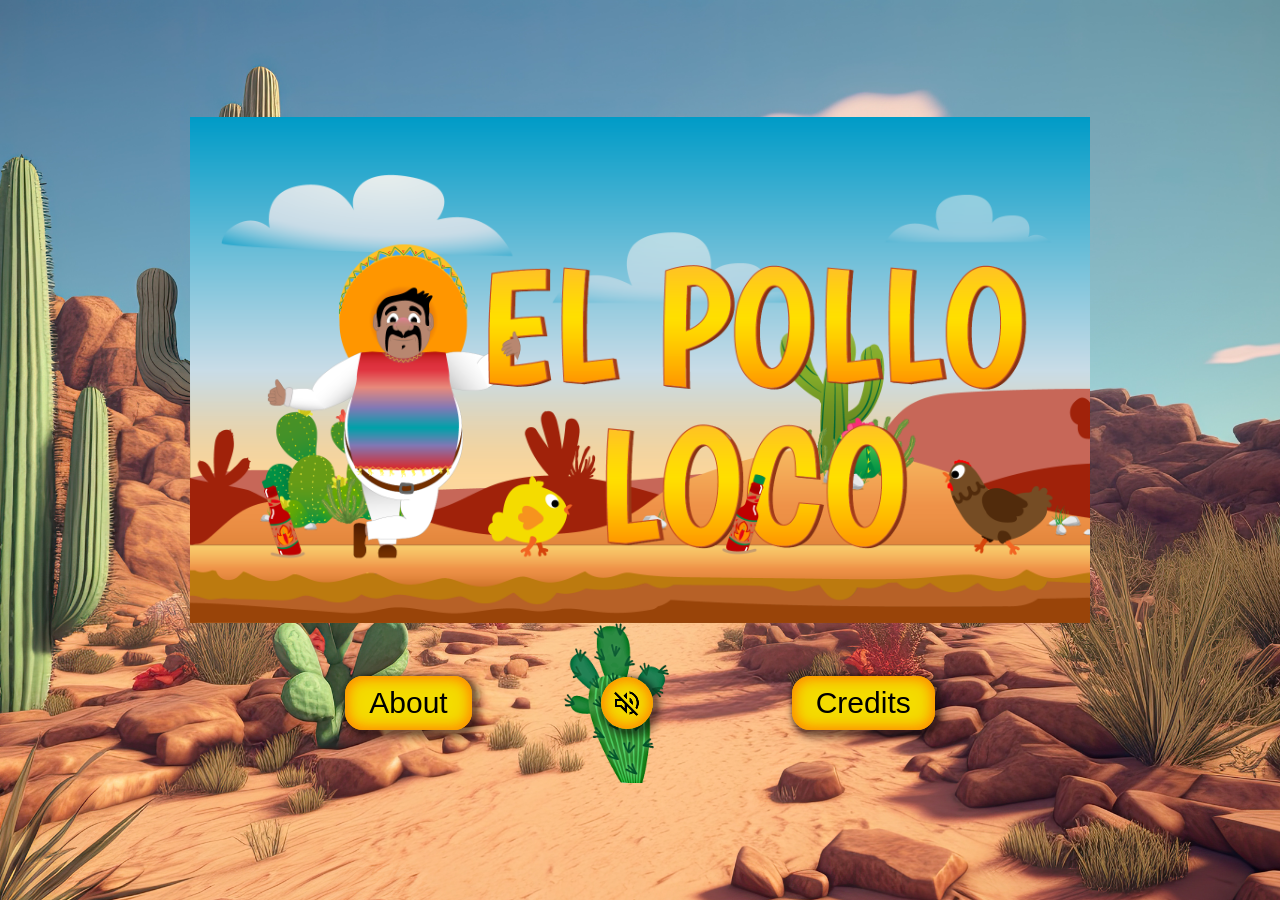
==== title.html @ b1430e33 "create presentation page (unfinished)" ====
<!DOCTYPE html>
<html lang="en">
<head>
  <meta charset="UTF-8">
  <meta name="viewport" content="width=device-width, initial-scale=1.0">
  <title>El pollo loco</title>
  <link rel="stylesheet" href="style.css">
  <script src="./js/navigation.js"></script>
</head>
<body>
  <div class="container">
    <picture class="bg-picture">
      <source media="(min-width: 1200px)" srcset="./assets/backgrounds/desert-cacti-nature-xl.png"/>
      <source media="(min-width: 800px)" srcset="./assets/backgrounds/desert-cacti-nature-l.png"/>
      <source media="(min-width: 480px)" srcset="./assets/backgrounds/desert-cacti-nature-m.png"/>
      <source media="(min-width: 320px)" srcset="./assets/backgrounds/desert-cacti-nature-s.png"/>
      <img 
        src="./assets/backgrounds/desert-cacti-nature-xl.png" 
        alt="graphic of a desert" 
        class="bg-image">
    </picture>

    <!-- <audio controls autoplay loop> -->
    <!-- <audio controls autoplay loop hidden>
      <source src="./audio/happy-acoustic-pop-in-latin-feel-224317-[AudioTrimmer.com].mp3" type="audio/ogg">
      <source src="./audio/happy-acoustic-pop-in-latin-feel-224317-[AudioTrimmer.com].mp3" type="audio/mpeg">
      Your browser does not support the audio element.
    </audio> -->

    <div class="game">
      <div id="informations" class="content-frame">
        <img src="./img/9_intro_outro_screens/start/startscreen_1.png" alt="start image El Pollo loco" class="content-frame">
      </div>

      <div class="buttons-div">
        <button class="title-button" onclick="displayContent('story')">About</button>
        <img src="./assets/dancing-cactus.gif" alt="dancing cactus" class="cactus" >
        <!-- <img src="./assets/dancing-cactus.gif" alt="dancing cactus" style="width:160px; height:160px;" onclick="playMusic(latinoDance)"> -->
        <!-- <button class="title-button sound" onclick="playMusic(latinoMusic)">+</button> -->
        <img id="soundIcon" src="./assets/volume_off.png" class="title-button sound" onclick="playMusic(latinoMusic)">
        <button class="title-button" onclick="displayContent('credits')">Credits</button>
      </div>
    </div>
  </div>
  
</body>
</html>
---- style.css ----
* {
  margin: 0;
  padding: 0;
  box-sizing: border-box;
}

body {

  background-color: rgb(123, 171, 185);
  /* background-color: rgb(239, 188, 122); */
}
.container {
  position: relative;
  display: flex;
  justify-content: center; /* zentriert Canvas */
  align-items: center;     /* zentriert vertikal */
  height: 100vh;           /* volle Höhe */
  overflow: hidden;        /* Bild nicht rausstehen lassen */
}

/* Bild wie Background */
.bg-picture, 
.bg-image {
  position: absolute;
  top: 0;
  left: 0;
  width: 100%;
  height: 100%;
}

.bg-image {
  object-fit: cover;  /* genau wie background-size: cover */
  z-index: -1;        /* nach hinten legen */
}

.game {
  position: relative;
  z-index: 1;
  text-align: center;
}

canvas {
  display: block;
  margin: 0 auto;
  background-color: black;
}


.content-frame {
  width: 900px;
  /* height: auto; */
  height: 506px;
}

.buttons-div {
  max-width: 900px;
  height: auto;
  display: flex;
  justify-content: center;
  align-items: center;
  gap: 80px;
}

.cactus {
  width: 160px;
  height: 160px;
  position: relative;
}

.title-button {
  border: none;
  outline: none;
  padding: 10px 24px;
  background-color:rgb(244, 220, 0);
  box-shadow: inset 0 0 18px rgb(255, 140, 0),
    inset 0 0 12px rgb(255, 140, 0),
    2px 2px 3px 3px rgb(0, 0, 0, 0.2),
    4px 4px 6px 5px rgb(0, 0, 0, 0.35);
  border-radius: 18px;
  font-size: 30px;
}

.title-button:hover {
  box-shadow: -8px -8px 20px 6px rgb(255, 140, 0),
    8px 8px 20px 6px rgb(255, 140, 0);
  transition: 225ms ease-in-out;
}

.sound {
  position: absolute;
  margin: 0 auto;
  border-radius: 50px;
  padding: 10px;
  margin-right:26px;
}

.content {
  background-color: rgb(254, 243, 185);
  border-radius: 24px;
  padding: 36px;
}



/* .container {
  
  position: relative;
  width: 100%;
  height: 100vh; */
  /* background-color: rgb(239, 188, 122); */
/* } */

/* .container > img {
  width: 1900px;
  height: auto;
  object-fit: cover;

    position: absolute;
  top: 0;
  left: 0;
  bottom: 0;
  right: 0;
} */

/* .container > picture { */
/* .container > img { */
  /* position: relative; */
  /* width: 1600px; */
  /* height: 100%; */

  /* object-fit: cover;
} */

/* .game { */
  /* position: absolute;
  top: 0;
  left: 0;
  bottom: 0;
  right: 0; */

  /* width: auto;
  margin: auto;
  z-index: 2;
    display: flex;
  flex-direction: column;
  align-items: center;
  justify-content: center;
} */

/* canvas { */
  /* position: absolute;
  top: 0;
  left: 0;
  bottom: 0;
  right: 0;
  width: auto;
  margin: auto;
  z-index: 2; */

  /* background-color: black;
} */
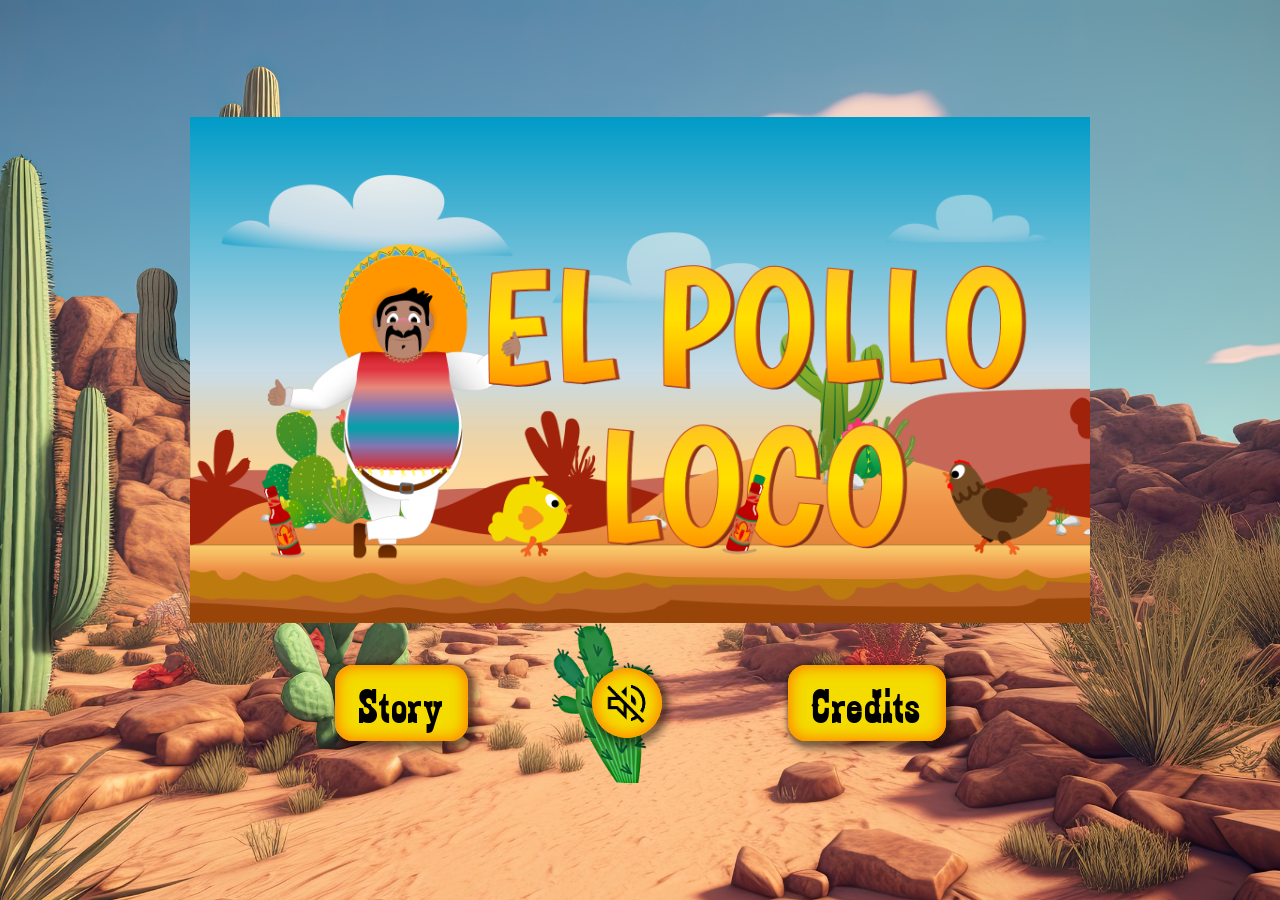
==== commit ea014448: "styling intro page, add favicon" ====
--- a/title.html
+++ b/title.html
@@ -3,6 +3,7 @@
 <head>
   <meta charset="UTF-8">
   <meta name="viewport" content="width=device-width, initial-scale=1.0">
+  <link rel="icon" type="image/x-icon" href="./assets/favicon.png">
   <title>El pollo loco</title>
   <link rel="stylesheet" href="style.css">
   <script src="./js/navigation.js"></script>
@@ -33,12 +34,12 @@
       </div>
 
       <div class="buttons-div">
-        <button class="title-button" onclick="displayContent('story')">About</button>
+        <button class="title-button big" onclick="displayContent('story')">Story</button>
         <img src="./assets/dancing-cactus.gif" alt="dancing cactus" class="cactus" >
         <!-- <img src="./assets/dancing-cactus.gif" alt="dancing cactus" style="width:160px; height:160px;" onclick="playMusic(latinoDance)"> -->
         <!-- <button class="title-button sound" onclick="playMusic(latinoMusic)">+</button> -->
-        <img id="soundIcon" src="./assets/volume_off.png" class="title-button sound" onclick="playMusic(latinoMusic)">
-        <button class="title-button" onclick="displayContent('credits')">Credits</button>
+        <img id="soundIcon" src="./assets/volume_off.png" class="title-button sound icon" onclick="playMusic(latinoMusic)">
+        <button class="title-button big" onclick="displayContent('credits')">Credits</button>
       </div>
     </div>
   </div>
--- a/style.css
+++ b/style.css
@@ -4,11 +4,18 @@
   box-sizing: border-box;
 }
 
+@font-face {
+  font-family: 'Zabars';
+  src: url('./fonts/Zabars.ttf') format('truetype');
+}
+
 body {
-
-  background-color: rgb(123, 171, 185);
+  background-color: rgb(207, 138, 92);
+  /* back#ground-color: rgb(123, 171, 185); */
   /* background-color: rgb(239, 188, 122); */
-}
+  font-family: 'Zabars', Arial, Helvetica, sans-serif;
+}
+
 .container {
   position: relative;
   display: flex;
@@ -61,6 +68,10 @@
   gap: 80px;
 }
 
+.narrow-gap {
+  gap: 50px
+}
+
 .cactus {
   width: 160px;
   height: 160px;
@@ -70,20 +81,52 @@
 .title-button {
   border: none;
   outline: none;
-  padding: 10px 24px;
   background-color:rgb(244, 220, 0);
   box-shadow: inset 0 0 18px rgb(255, 140, 0),
     inset 0 0 12px rgb(255, 140, 0),
     2px 2px 3px 3px rgb(0, 0, 0, 0.2),
     4px 4px 6px 5px rgb(0, 0, 0, 0.35);
   border-radius: 18px;
-  font-size: 30px;
-}
-
-.title-button:hover {
+  font-family: 'Zabars';
+  cursor: pointer;
+}
+
+.big {
+  padding: 14px 24px 8px;
+  font-size: 48px;
+  letter-spacing: 1.5px;
+}
+
+.medium {
+  box-shadow: inset 0 0 13px rgb(255, 140, 0),
+    inset 0 0 10px rgb(255, 140, 0);
+  padding: 10px 20px 8px;
+  font-size: 32px;
+  letter-spacing: 1.5px;
+}
+
+.medium:hover {
+  box-shadow: 3px 3px 6px 2px rgb(255, 140, 0, 0.7),
+    -3px -3px 6px 2px rgb(255, 140, 0, 0.7);
+  transition: all 225ms ease-in-out;
+}
+
+.icon {
+  width: 70px;
+  height: 70px;
+}
+
+.home {
+  width: 65px;
+  height: 50px;
+  padding: 6px 12px;
+}
+
+.big:hover,
+.sound:hover {
   box-shadow: -8px -8px 20px 6px rgb(255, 140, 0),
     8px 8px 20px 6px rgb(255, 140, 0);
-  transition: 225ms ease-in-out;
+  transition: all 225ms ease-in-out;
 }
 
 .sound {
@@ -98,9 +141,73 @@
   background-color: rgb(254, 243, 185);
   border-radius: 24px;
   padding: 36px;
-}
-
-
+  letter-spacing: 0.9px;
+  font-size: 36px;
+  line-height: 40px;
+  color: rgb(84, 39, 7);
+  display: flex;
+  flex-direction: column;
+  row-gap: 26px;
+}
+
+/* .content p:last-of-type {
+  margin-bottom: 20px;
+} */
+
+.middle {
+  display: flex;
+  flex-direction: column;
+  align-items: center;
+}
+
+/* table, td {
+  border: 1px solid red;
+} */
+
+.key {
+  border: 2px solid rgb(84, 39, 7);
+  border-radius: 12px;
+  width: 50px;
+  height: 50px;
+  padding: 3px;
+}
+
+.moves td > img:nth-of-type(3) {
+  padding: 0 12px;
+}
+
+table {
+  border-collapse: collapse;
+}
+
+table a {
+  color: rgb(127, 80, 29);
+  text-decoration: none;
+}
+
+td, td > img {
+  text-align: left;
+  vertical-align: middle;
+  height: 58px;
+  /* border: 1px solid red; */
+}
+
+.moves tr > td:first-of-type {
+  width: 130px;
+}
+
+.moves span {
+  padding: 4px 12px 5px;
+}
+
+.credits tr > td:first-of-type {
+  width: 260px;
+}
+
+.credits td {
+  height: 44px;
+  font-size: 32px;
+}
 
 /* .container {
   
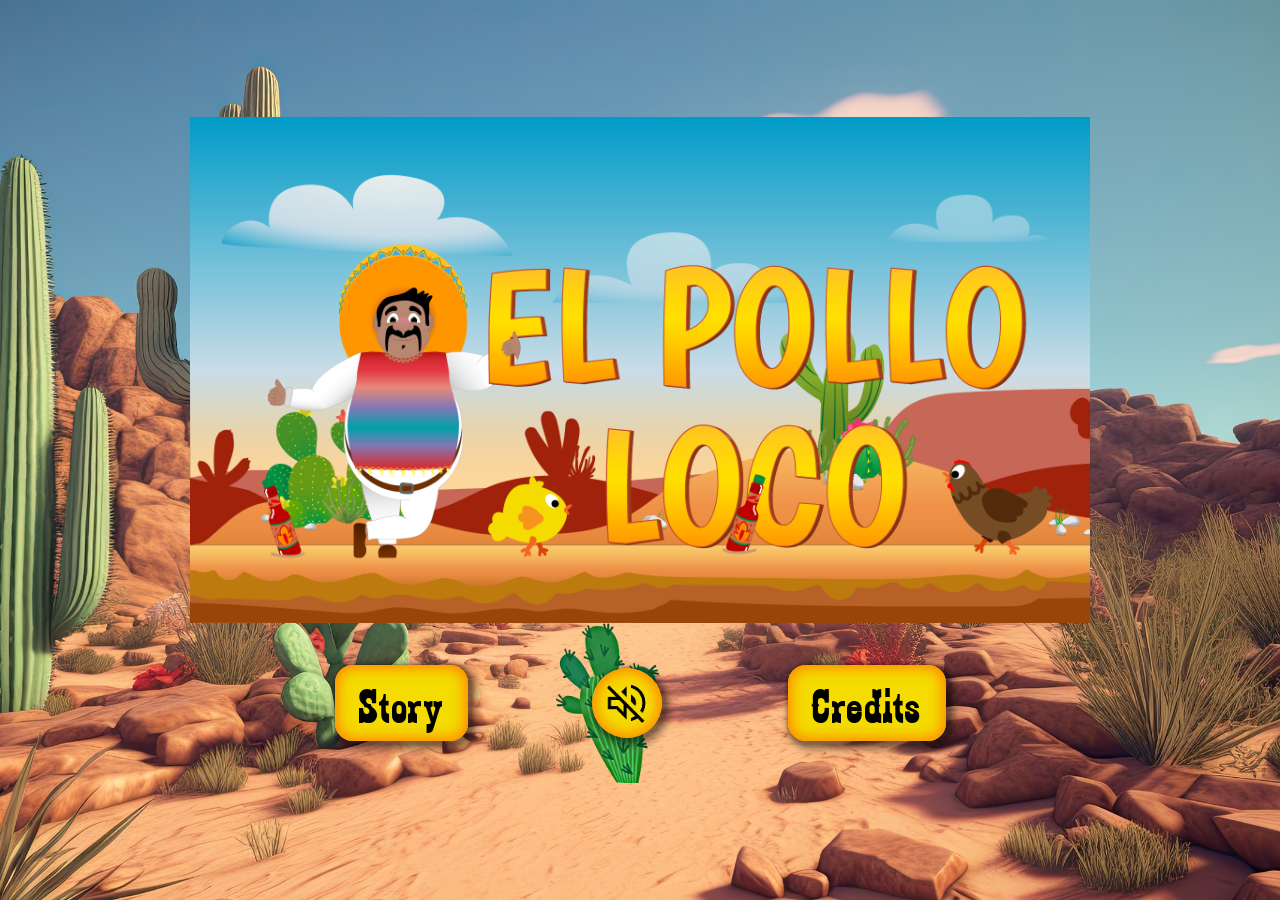
==== commit 56dbab9f: "improved styling of intro and game" ====
--- a/title.html
+++ b/title.html
@@ -10,7 +10,7 @@
 </head>
 <body>
   <div class="container">
-    <picture class="bg-picture">
+    <picture class="bg-picture" onclick="playMusic(latinoMusic)">
       <source media="(min-width: 1200px)" srcset="./assets/backgrounds/desert-cacti-nature-xl.png"/>
       <source media="(min-width: 800px)" srcset="./assets/backgrounds/desert-cacti-nature-l.png"/>
       <source media="(min-width: 480px)" srcset="./assets/backgrounds/desert-cacti-nature-m.png"/>
@@ -38,7 +38,7 @@
         <img src="./assets/dancing-cactus.gif" alt="dancing cactus" class="cactus" >
         <!-- <img src="./assets/dancing-cactus.gif" alt="dancing cactus" style="width:160px; height:160px;" onclick="playMusic(latinoDance)"> -->
         <!-- <button class="title-button sound" onclick="playMusic(latinoMusic)">+</button> -->
-        <img id="soundIcon" src="./assets/volume_off.png" class="title-button sound icon" onclick="playMusic(latinoMusic)">
+        <img id="soundIcon" src="./assets/volume_off.png" class="title-button circle sound icon" onclick="playMusic(latinoMusic)">
         <button class="title-button big" onclick="displayContent('credits')">Credits</button>
       </div>
     </div>
--- a/style.css
+++ b/style.css
@@ -13,6 +13,7 @@
   background-color: rgb(207, 138, 92);
   /* back#ground-color: rgb(123, 171, 185); */
   /* background-color: rgb(239, 188, 122); */
+  background-color: linear-gradient(to bottom, rgb(123, 171, 185), rgb(207, 138, 92));
   font-family: 'Zabars', Arial, Helvetica, sans-serif;
 }
 
@@ -25,6 +26,10 @@
   overflow: hidden;        /* Bild nicht rausstehen lassen */
 }
 
+.cont-gap {
+  gap: 40px;
+}
+
 /* Bild wie Background */
 .bg-picture, 
 .bg-image {
@@ -40,10 +45,23 @@
   z-index: -1;        /* nach hinten legen */
 }
 
+h1 {
+  font-size: 56px;
+  color: rgb(244, 220, 0);
+  letter-spacing: 4px;
+  text-shadow: 4px 4px 4px rgb(0, 0, 0, 0.5);
+}
+
 .game {
   position: relative;
   z-index: 1;
   text-align: center;
+}
+
+.vertical-spaceing {
+  display: flex;
+  flex-direction: column;
+  gap: 32px
 }
 
 canvas {
@@ -55,7 +73,6 @@
 
 .content-frame {
   width: 900px;
-  /* height: auto; */
   height: 506px;
 }
 
@@ -123,17 +140,20 @@
 }
 
 .big:hover,
-.sound:hover {
+.circle:hover {
   box-shadow: -8px -8px 20px 6px rgb(255, 140, 0),
     8px 8px 20px 6px rgb(255, 140, 0);
   transition: all 225ms ease-in-out;
 }
 
-.sound {
-  position: absolute;
+.circle {
   margin: 0 auto;
   border-radius: 50px;
   padding: 10px;
+}
+
+.sound {
+  position: absolute;
   margin-right:26px;
 }
 
@@ -150,19 +170,11 @@
   row-gap: 26px;
 }
 
-/* .content p:last-of-type {
-  margin-bottom: 20px;
-} */
-
 .middle {
   display: flex;
   flex-direction: column;
   align-items: center;
 }
-
-/* table, td {
-  border: 1px solid red;
-} */
 
 .key {
   border: 2px solid rgb(84, 39, 7);
@@ -189,7 +201,6 @@
   text-align: left;
   vertical-align: middle;
   height: 58px;
-  /* border: 1px solid red; */
 }
 
 .moves tr > td:first-of-type {
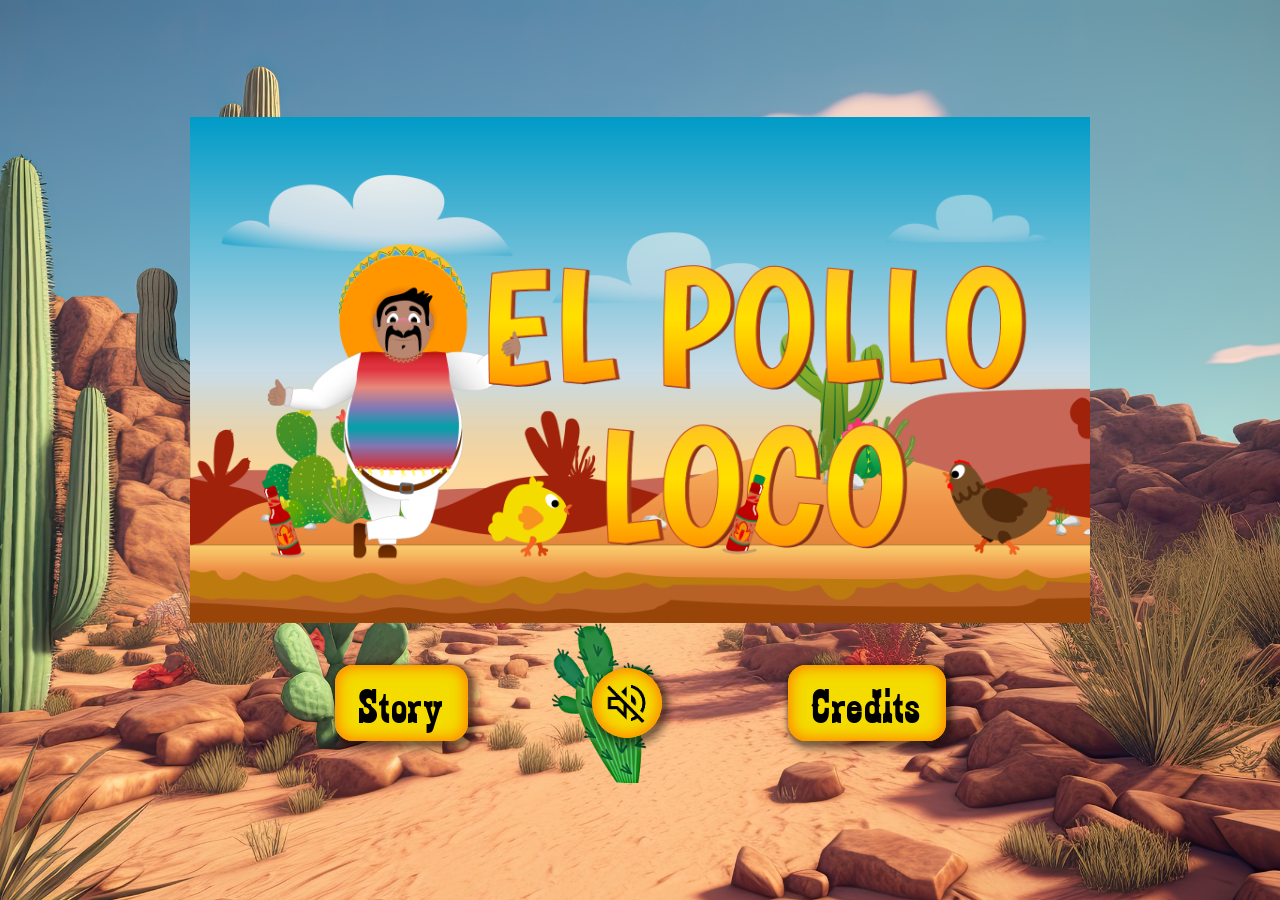
==== commit e693513b: "finalize gameover sequence" ====
--- a/title.html
+++ b/title.html
@@ -36,8 +36,6 @@
       <div class="buttons-div">
         <button class="title-button big" onclick="displayContent('story')">Story</button>
         <img src="./assets/dancing-cactus.gif" alt="dancing cactus" class="cactus" >
-        <!-- <img src="./assets/dancing-cactus.gif" alt="dancing cactus" style="width:160px; height:160px;" onclick="playMusic(latinoDance)"> -->
-        <!-- <button class="title-button sound" onclick="playMusic(latinoMusic)">+</button> -->
         <img id="soundIcon" src="./assets/volume_off.png" class="title-button circle sound icon" onclick="playMusic(latinoMusic)">
         <button class="title-button big" onclick="displayContent('credits')">Credits</button>
       </div>
--- a/style.css
+++ b/style.css
@@ -13,7 +13,7 @@
   background-color: rgb(207, 138, 92);
   /* back#ground-color: rgb(123, 171, 185); */
   /* background-color: rgb(239, 188, 122); */
-  background-color: linear-gradient(to bottom, rgb(123, 171, 185), rgb(207, 138, 92));
+  /* background-color: linear-gradient(to bottom, rgb(123, 171, 185), rgb(207, 138, 92)); */
   font-family: 'Zabars', Arial, Helvetica, sans-serif;
 }
 
@@ -83,10 +83,6 @@
   justify-content: center;
   align-items: center;
   gap: 80px;
-}
-
-.narrow-gap {
-  gap: 50px
 }
 
 .cactus {
@@ -147,7 +143,6 @@
 }
 
 .circle {
-  margin: 0 auto;
   border-radius: 50px;
   padding: 10px;
 }
@@ -219,6 +214,42 @@
   height: 44px;
   font-size: 32px;
 }
+
+/* final sequence */
+.gameover {
+  position: relative;
+  width: 720px;
+  height: 480px;
+}
+
+.gameover > img {
+  width: 100%;
+  height: 100%;
+}
+
+.overlay {
+  position: absolute;
+  inset: 0;
+  z-index: 5;
+  animation: scaleFinalImage 1.5s ease-in-out forwards;
+}
+
+@keyframes scaleFinalImage {
+  0% {
+    scale: 0.3;
+  }
+  30% {
+    scale: 0.3;
+  }
+  100% {
+    scale: 0.75;
+  }
+}
+
+.d-none {
+  display: none;
+}
+
 
 /* .container {
   
